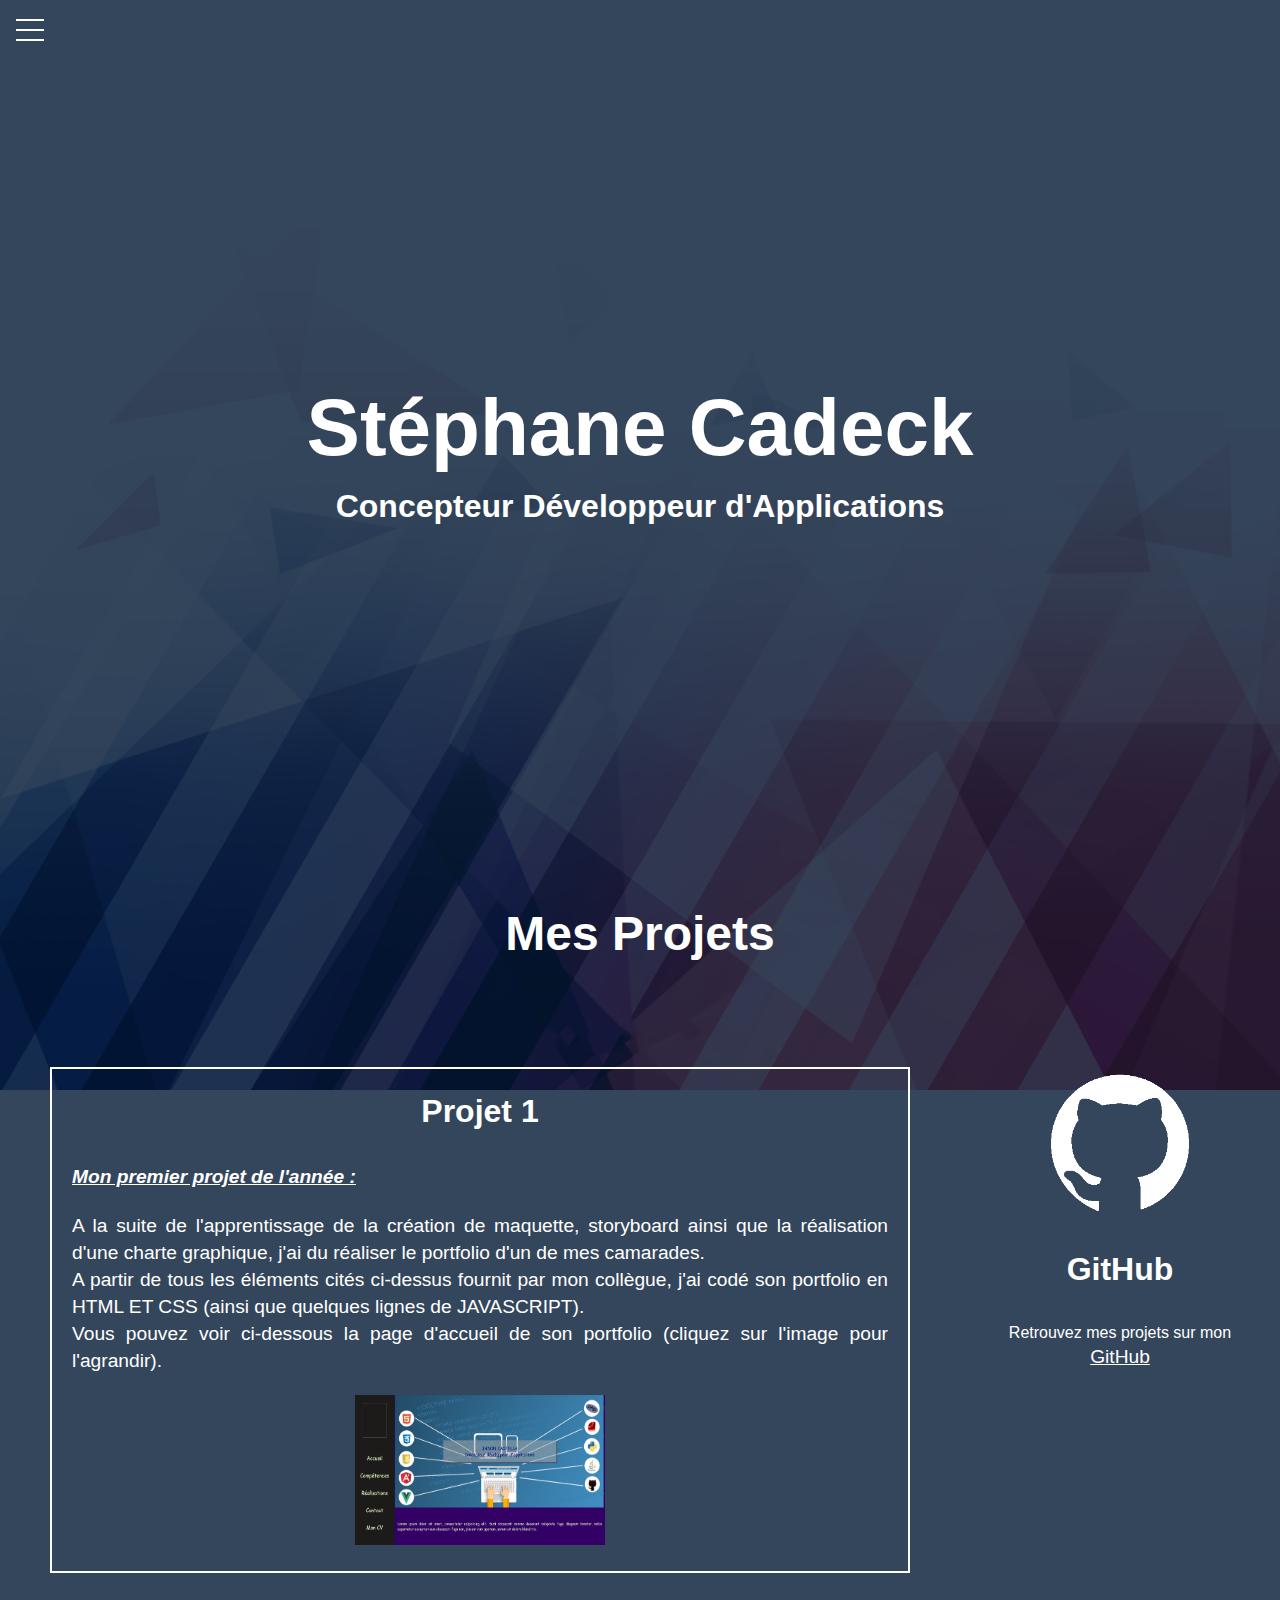
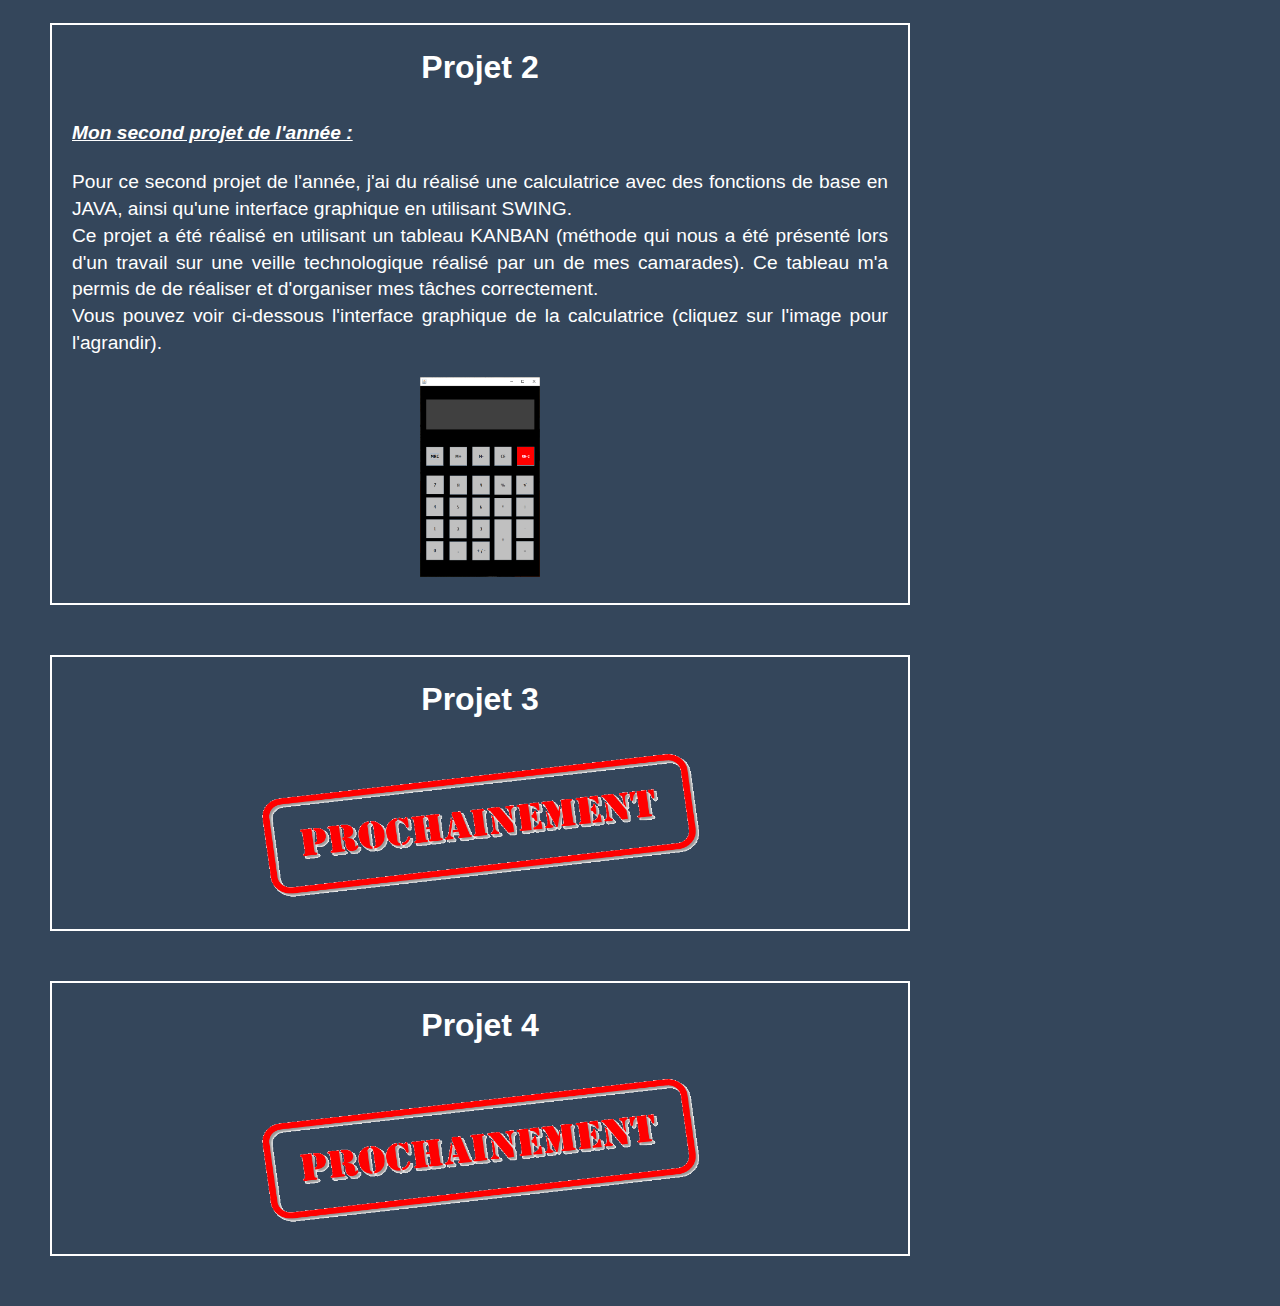
==== monportfolio/projects.html @ 31fb44f8 "add monportfolio" ====
<!DOCTYPE html>
<html lang="fr">

<head>
    <meta charset="UTF-8">
    <meta name="viewport" content="width=device-width, initial-scale=1.0">
    <meta http-equiv="X-UA-Compatible" content="ie=edge">
    <link
        href="https://blogfonts.com/css/aWQ9MTUyMzg3JnN1Yj0zODcmYz1zJnR0Zj1Tb3JyZW4rTWVkaXVtLm90ZiZuPXNvcnJlbi1tZWRpdW0tMw/Sorren-Medium.otf"
        rel="stylesheet" type="text/css" />
    <link rel="stylesheet" href="style.css">
    <link rel="stylesheet" href="menu.css">
    <link rel="stylesheet" href="projets.css">
    <title>Portfolio Stéphane</title>
</head>

<body>
    <div class="menu-burger">
        <input type="checkbox" class="btnmenu">
        <div class="hamburger">
            <div></div>
        </div>
        <div class="menu">
            <div>
                <div>
                    <ul>
                        <li><a href="index.html" target="_top">Revenir à la page d'accueil</a></li>
                        <li><a href="#">Mes projets</a></li>
                        <li><a href="about.html">À propos de moi</a></li>
                    </ul>
                </div>
            </div>
        </div>
    </div>

    <header class="hdrclass">
        <div class="container hdrclass2">
            <h1 id="home">Stéphane Cadeck</h1>
            <h2>Concepteur Développeur d'Applications</h2>
        </div>
    </header>

    <main class="main">

        <div class="title">
            <h3>Mes Projets</h3>
        </div>

        <div class="align">
            <section>
                <article>
                    <div>
                        <h4>Projet 1 </h4>
                        <p><em><b><u>Mon premier projet de l'année : </u></b></em></p></br>
                        <p>A la suite de l'apprentissage de la création de maquette, storyboard ainsi que la réalisation
                            d'une charte graphique, j'ai du réaliser le portfolio d'un de mes camarades.</br>
                            A partir de tous les éléments cités ci-dessus fournit par mon collègue, j'ai codé son
                            portfolio en HTML ET CSS (ainsi que quelques lignes de JAVASCRIPT).</br>
                            Vous pouvez voir ci-dessous la page d'accueil de son portfolio (cliquez sur l'image pour
                            l'agrandir).</p>
                        <div class="img">
                            <a href="img/projet1portfolio.png" target="blank"><img src="img/projet1portfolio.png"
                                    alt="image projet 1" width="250px" height="150px"></a>
                        </div>
                    </div>
                </article>

                <article>
                    <div>
                        <h4>Projet 2 </h4>
                        <p><em><b><u>Mon second projet de l'année : </u></b></em></p></br>
                        <p>Pour ce second projet de l'année, j'ai du réalisé une calculatrice avec des fonctions
                            de base en JAVA, ainsi qu'une interface graphique en utilisant SWING.</br>
                            Ce projet a été réalisé en utilisant un tableau KANBAN (méthode qui nous a été présenté lors
                            d'un travail sur une veille technologique réalisé par
                            un de mes camarades). Ce tableau m'a permis de de réaliser et d'organiser mes tâches
                            correctement.</br>
                            Vous pouvez voir ci-dessous l'interface graphique de la calculatrice (cliquez sur l'image
                            pour
                            l'agrandir).</p>
                        <div class="img">
                            <a href="img/projet2calculatrice.PNG" target="blank"><img src="img/projet2calculatrice.PNG"
                                    alt="image projet 1" width="120px" height="200px"></a>
                        </div>
                    </div>
                </article>

                <article>
                    <div>
                        <h4>Projet 3 </h4>
                        <p></p>
                        <div class="img">
                            <a href="img/prochainement.png" target="blank"><img src="img/prochainement.png"
                                    alt="image projet 1" width="450px" height="150px"></a>
                        </div>
                    </div>
                </article>

                <article>
                    <div>
                        <h4>Projet 4 </h4>
                        <p></p>
                        <div class="img">
                            <a href="img/prochainement.png" target="blank"><img src="img/prochainement.png"
                                    alt="image projet 1" width="450px" height="150px"></a>
                        </div>
                    </div>
                </article>
            </section>

            <aside>
                <div class="github">
                    <img src="img/github.png" alt="Logo GitHub">
                    <h4>GitHub</h4>
                    <p>Retrouvez mes projets sur mon <a href="https://github.com/stephane-cad55"
                            target="blank">GitHub</a></p>
                </div>
            </aside>
        </div>
    </main>
</body>

</html>
---- monportfolio/style.css ----
:root {
    --primary-color: rgba(1, 24, 50, 0.8);
    --overlay-color: rgba(1, 24, 50, 0.9);
    --menu-speed: 0.75s;
}

* {
    margin: 0;
    padding: 0;
    box-sizing: border-box;
}

body {
    font-family: 'Roboto', sans-serif;
    line-height: 1.4;
}

.container {
    max-width: 960px;
    margin: auto;
    overflow: hidden;
    padding: 0 3rem;
}

.hdrclass {
    background: var(--primary-color);
    color: #fff;
    height: 100vh;
    position: relative;
}

.hdrclass:before {
    content: '';
    background: url('img/formes.png') no-repeat center center/cover;
    background-attachment: fixed;
    position: absolute;
    top: 0;
    left: 0;
    width: 100%;
    height: 100%;
    z-index: -1;
}

.hdrclass .hdrclass2 {
    display: flex;
    flex-direction: column;
    align-items: center;
    justify-content: center;
    text-align: center;
    height: 100%;
}

.hdrclass h1 {
    font-size: 5rem;
}

h1 {
    animation-duration: 5s;
    animation-name: glissement;
}

@keyframes glissement {
    from {
        margin-left: 100%;
        width: 300%;
    }
    to {
        margin-left: 0%;
        width: 100%;
    }
    75% {
        font-size: 500%;
        margin-left: 0%;
        width: 150%;
    }
}

.hdrclass h2 {
    font-size: 2rem;
}

.btn {
    display: inline-block;
    border: none;
    background: #99a8e5;
    color: #000;
    padding: 0.75rem 1.5rem;
    margin-top: 1rem;
    transition: opacity 1s ease-in-out;
    text-decoration: none;
    font-size: 1.5rem;
}

.btn:hover {
    background: #afa7d4;
}
---- monportfolio/menu.css ----
.menu-burger {
    position: fixed;
    top: 0;
    left: 0;
    z-index: 1;
  }
  
  .menu-burger .btnmenu {
    position: absolute;
    top: 0;
    left: 0;
    z-index: 2;
    cursor: pointer;
    width: 50px;
    height: 50px;
    opacity: 0;
  }
  
  .menu-burger .hamburger {
    position: absolute;
    top: 0;
    left: 0;
    z-index: 1;
    width: 60px;
    height: 60px;
    padding: 1rem;
    display: flex;
    align-items: center;
    justify-content: center;
  }
  
 
  .menu-burger .hamburger > div {
    position: relative;
    flex: none;
    width: 100%;
    height: 2px;
    background: #fff;
    display: flex;
    align-items: center;
    justify-content: center;
    transition: all 0.4s ease;
  }
  
  
  .menu-burger .hamburger > div::before,
  .menu-burger .hamburger > div::after {
    content: '';
    position: absolute;
    z-index: 1;
    top: -10px;
    width: 100%;
    height: 2px;
    background: inherit;
  }
  
  
  .menu-burger .hamburger > div::after {
    top: 10px;
  }
  

  .menu-burger .btnmenu:checked + .hamburger > div {
    transform: rotate(135deg);
  }
  

  .menu-burger .btnmenu:checked + .hamburger > div:before,
  .menu-burger .btnmenu:checked + .hamburger > div:after {
    top: 0;
    transform: rotate(90deg);
  }
  

  .menu-burger .btnmenu:checked:hover + .hamburger > div {
    transform: rotate(225deg);
  }
  

  .menu-burger .btnmenu:checked ~ .menu {
    visibility: visible;
  }
  
  .menu-burger .btnmenu:checked ~ .menu > div {
    transform: scale(1);
    transition-duration: var(--menu-speed);
  }
  
  .menu-burger .btnmenu:checked ~ .menu > div > div {
    opacity: 1;
    transition:  opacity 0.4s ease 0.4s;
  }
  
  .menu-burger .menu {
    position: fixed;
    top: 0;
    left: 0;
    width: 100%;
    height: 100%;
    visibility: hidden;
    overflow: hidden;
    display: flex;
    align-items: center;
    justify-content: center;
  }
  
  .menu-burger .menu > div {
    background: var(--overlay-color);
    border-radius: 50%;
    width: 200vw;
    height: 200vw;
    display: flex;
    flex: none;
    align-items: center;
    justify-content: center;
    transform: scale(0);
    transition: all 0.4s ease;
  }
  
  .menu-burger .menu > div > div {
    text-align: center;
    max-width: 90vw;
    max-height: 100vh;
    opacity: 0;
    transition: opacity 0.4s ease;
  }
  
  .menu-burger .menu > div > div > ul > li {
    list-style: none;
    color: #fff;
    font-size: 2.5rem;
    padding: 1rem;
  }
  
  .menu-burger .menu > div > div > ul > li > a {
    color: inherit;
    text-decoration: none;
    transition: color 0.4s ease;
  }
---- monportfolio/projets.css ----
.main:before {
    content: '';
    background: url('img/formes.png') no-repeat center center/cover;
    background-attachment: fixed;
    position: absolute;
    top: 0;
    left: 0;
    width: 100%;
    height: 100%;
    z-index: -1;
}

.main {
    background: var(--primary-color);
    color: #fff;
    position: relative;
}

.title h3 {
    display: flex;
    justify-content: center;
    font-size: 3rem;
    margin-bottom: 100px;
}

section {
    margin-left: 50px;
    margin-right: 50px;
}

article {
    margin-bottom: 50px;
    border: solid white 2px;
    padding: 20px;
}

article h4 {
    display: flex;
    justify-content: center;
    font-size: 2rem;
}

article p {
    font-size: 1.2rem;
    text-align: justify;
}

.img {
    display: flex;
    justify-content: center;
    margin-top: 20px;
}

aside .github {
    display: flex;
    flex-direction: column;
    justify-content: center;
    align-items: center;
}

aside h4 {
    display: flex;
    justify-content: center;
    font-size: 2rem;
}

aside p a {
    display: flex;
    justify-content: center;
    font-size: 1.2rem;
    text-align: justify;
    color: #fff;
}

h4 {
    margin-bottom: 30px;
}

.github img {
    width: 150px;
    height: 150px;
    margin-bottom: 30px;
}

.align {
    display: grid;
    grid-template-columns: 75% 25%;
}

@media (max-width: 640px) {
    .align {
        display: block;
    }
}
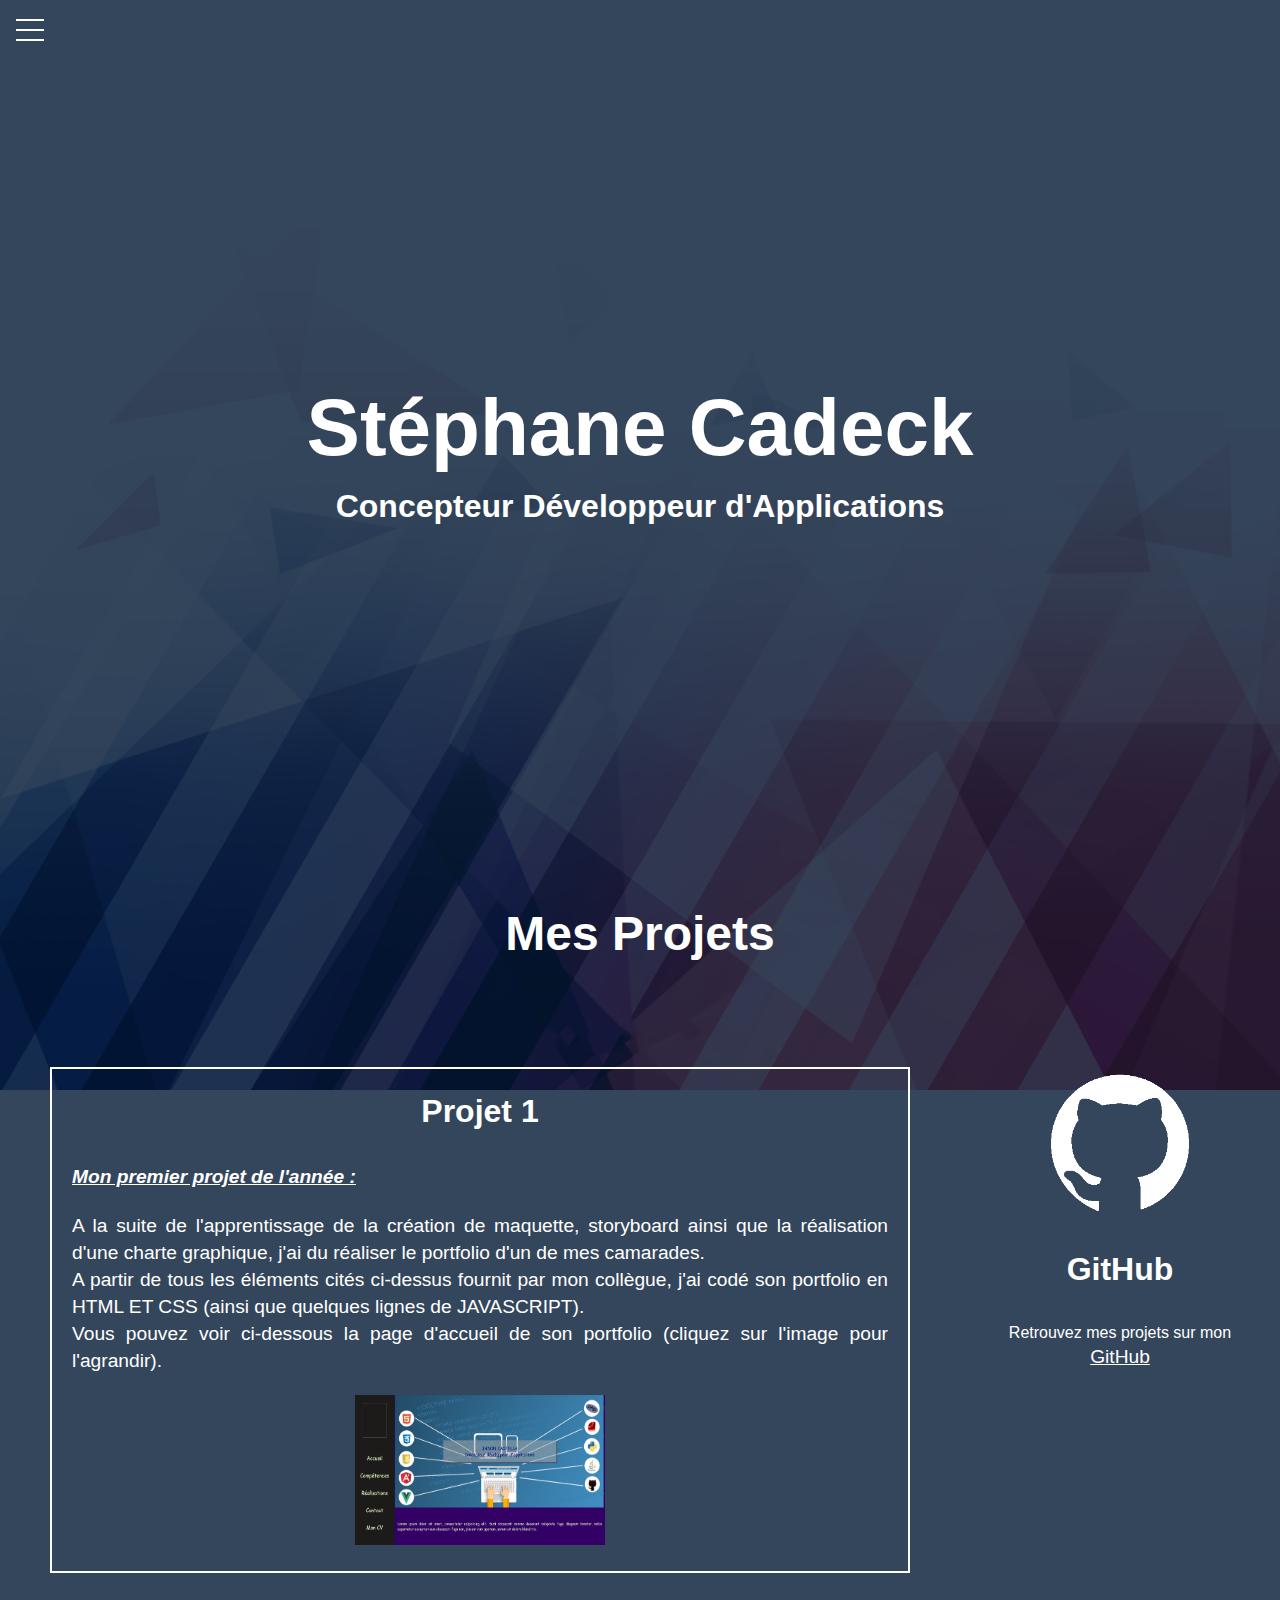
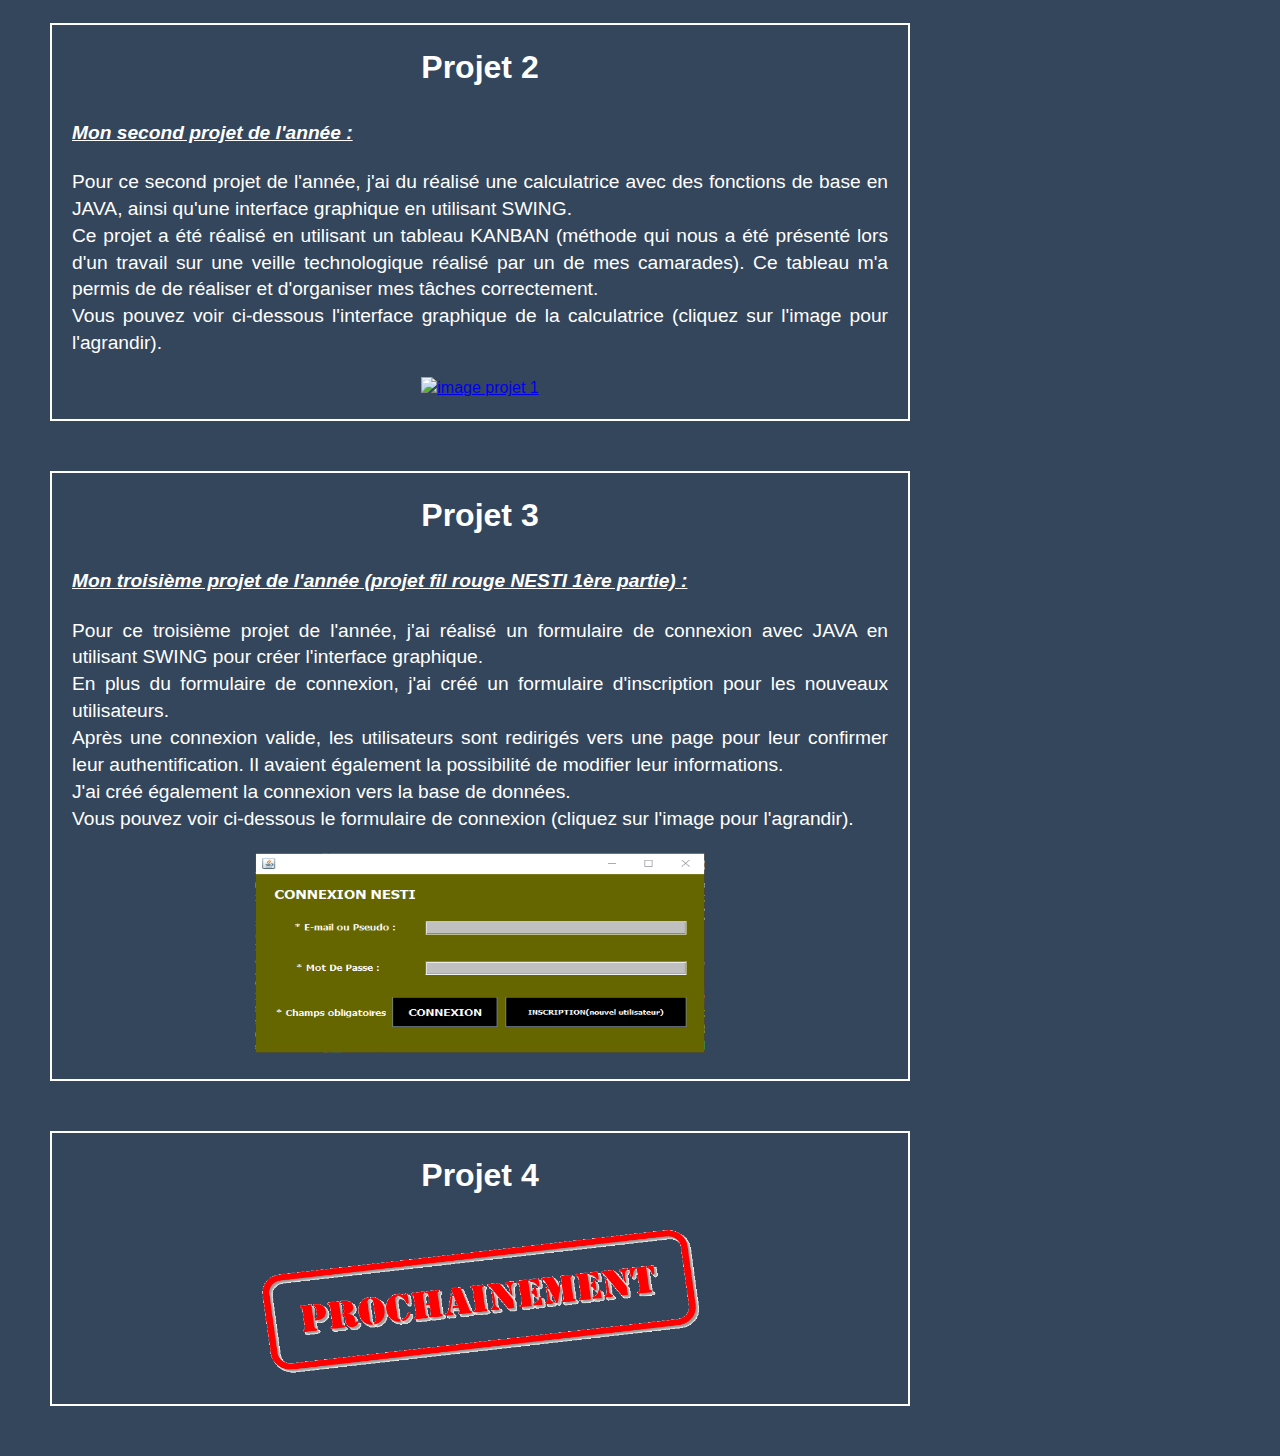
==== commit 3b0a1146: "add project" ====
--- a/monportfolio/projects.html
+++ b/monportfolio/projects.html
@@ -79,7 +79,7 @@
                             pour
                             l'agrandir).</p>
                         <div class="img">
-                            <a href="img/projet2calculatrice.PNG" target="blank"><img src="img/projet2calculatrice.PNG"
+                            <a href="img/projet2calculatrice.png" target="blank"><img src="img/projet2calculatrice.png"
                                     alt="image projet 1" width="120px" height="200px"></a>
                         </div>
                     </div>
@@ -88,10 +88,21 @@
                 <article>
                     <div>
                         <h4>Projet 3 </h4>
-                        <p></p>
+                        <p><em><b><u>Mon troisième projet de l'année (projet fil rouge NESTI 1ère partie) : </u></b></em></p></br>
+                        <p>Pour ce troisième projet de l'année, j'ai réalisé un formulaire de connexion avec JAVA en
+                            utilisant SWING pour créer l'interface graphique.</br>
+                            En plus du formulaire de connexion, j'ai créé un formulaire d'inscription pour les nouveaux
+                            utilisateurs.</br>
+                            Après une connexion valide, les utilisateurs sont redirigés vers une page pour leur
+                            confirmer leur authentification. Il avaient également la possibilité de modifier leur
+                            informations.</br>
+                            J'ai créé également la connexion vers la base de données.</br>
+                            Vous pouvez voir ci-dessous le formulaire de connexion (cliquez sur l'image
+                            pour
+                            l'agrandir).</p>
                         <div class="img">
-                            <a href="img/prochainement.png" target="blank"><img src="img/prochainement.png"
-                                    alt="image projet 1" width="450px" height="150px"></a>
+                            <a href="img/projet3nesti1.png" target="blank"><img src="img/projet3nesti1.png"
+                                    alt="image projet 1" width="450px" height="200px"></a>
                         </div>
                     </div>
                 </article>
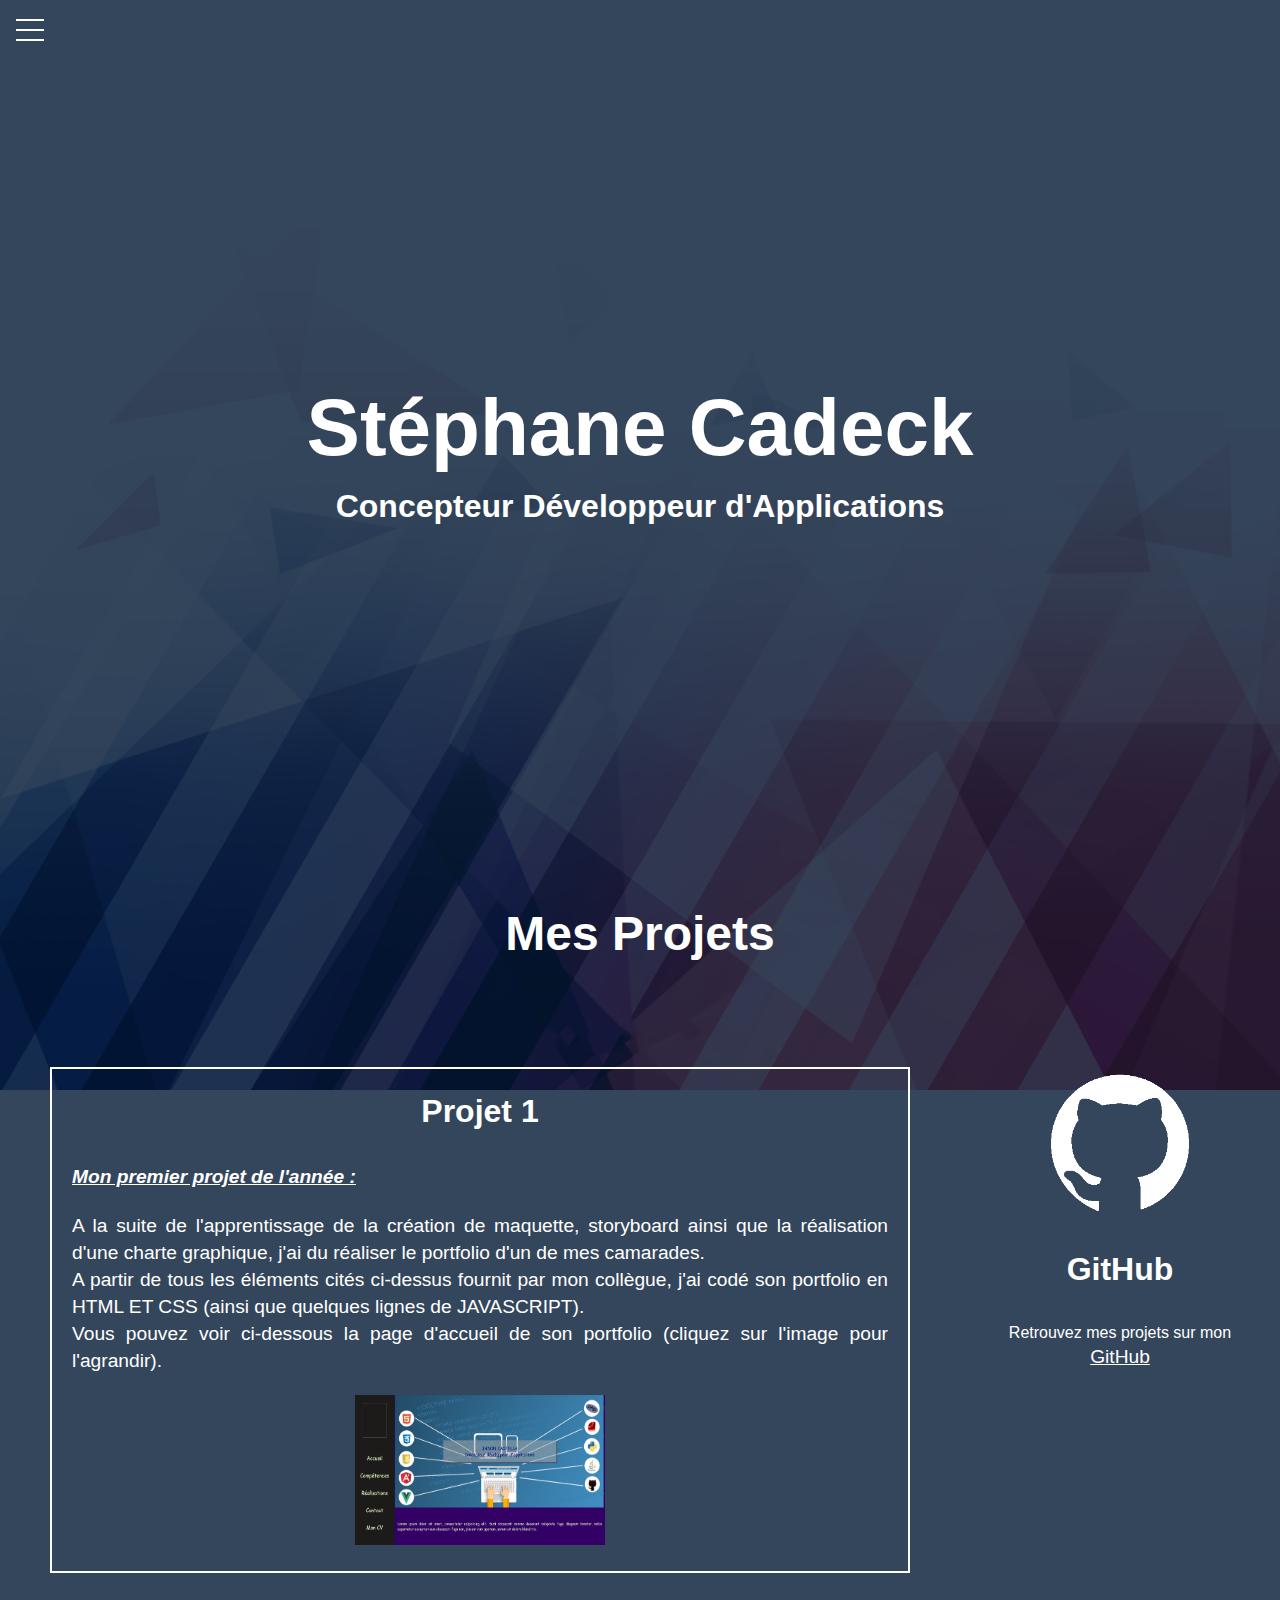
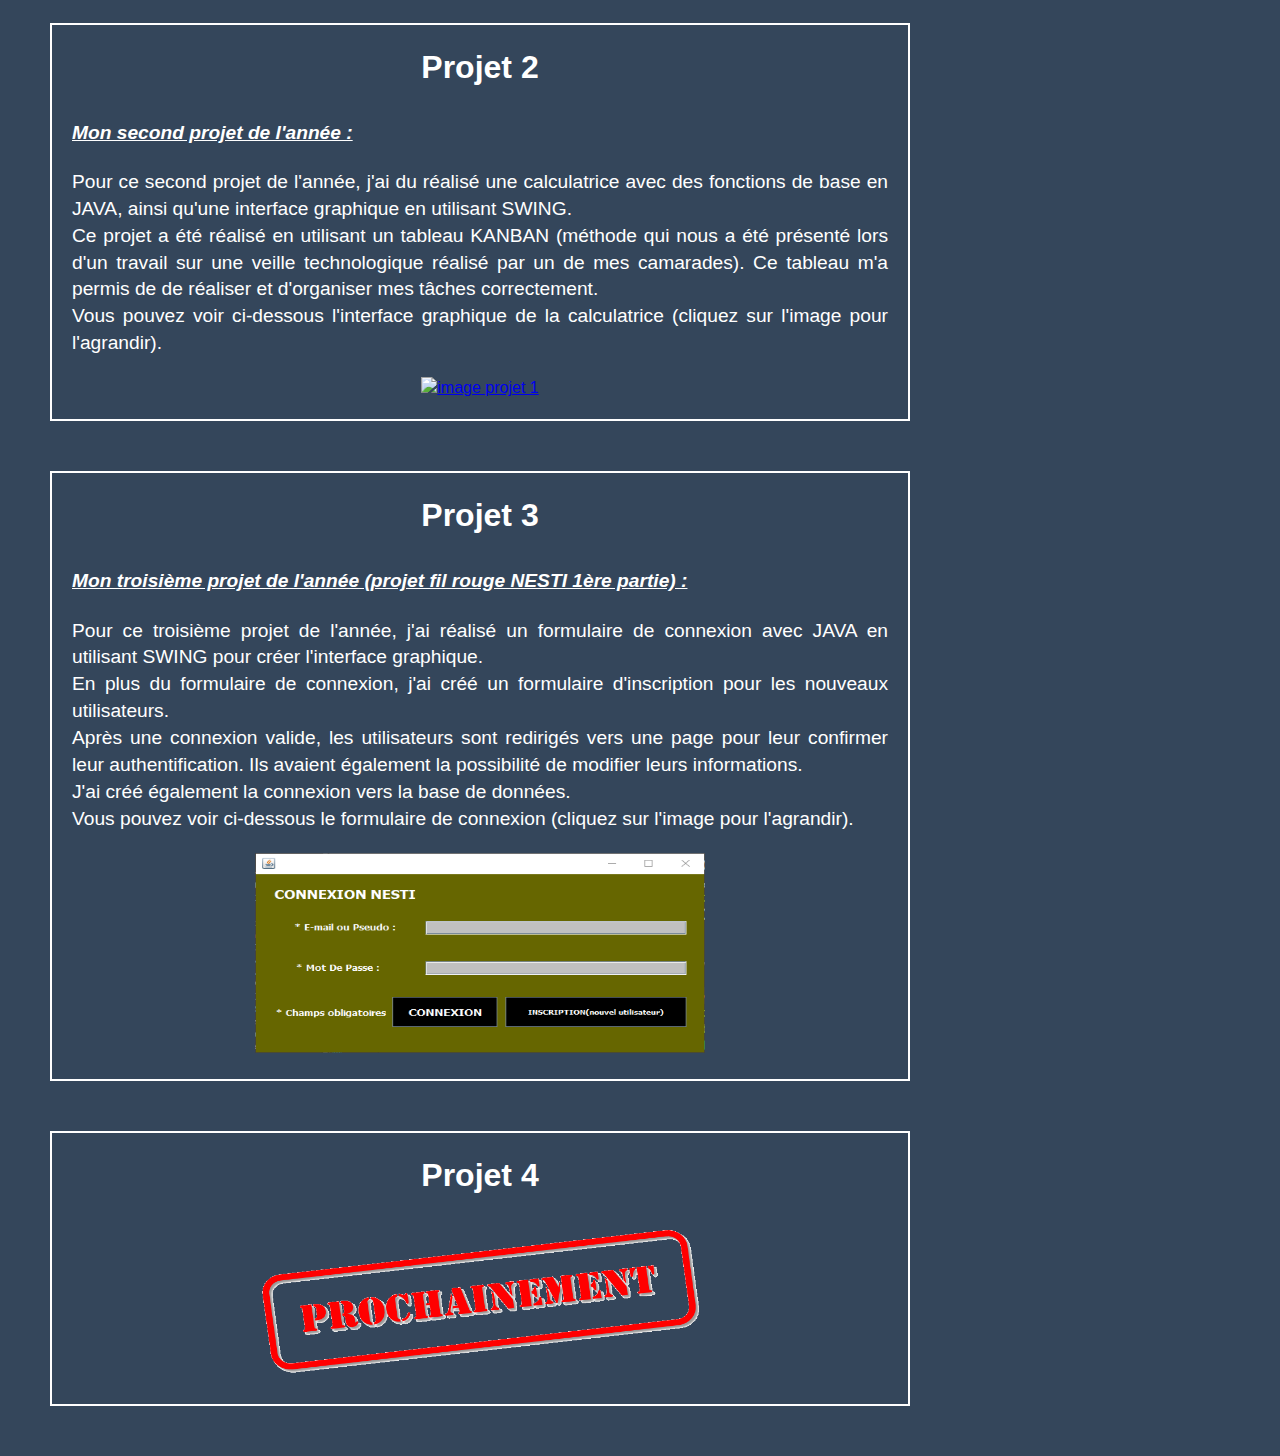
==== commit a61cb02a: "update project" ====
--- a/monportfolio/projects.html
+++ b/monportfolio/projects.html
@@ -88,13 +88,14 @@
                 <article>
                     <div>
                         <h4>Projet 3 </h4>
-                        <p><em><b><u>Mon troisième projet de l'année (projet fil rouge NESTI 1ère partie) : </u></b></em></p></br>
+                        <p><em><b><u>Mon troisième projet de l'année (projet fil rouge NESTI 1ère partie) :
+                                    </u></b></em></p></br>
                         <p>Pour ce troisième projet de l'année, j'ai réalisé un formulaire de connexion avec JAVA en
                             utilisant SWING pour créer l'interface graphique.</br>
                             En plus du formulaire de connexion, j'ai créé un formulaire d'inscription pour les nouveaux
                             utilisateurs.</br>
                             Après une connexion valide, les utilisateurs sont redirigés vers une page pour leur
-                            confirmer leur authentification. Il avaient également la possibilité de modifier leur
+                            confirmer leur authentification. Ils avaient également la possibilité de modifier leurs
                             informations.</br>
                             J'ai créé également la connexion vers la base de données.</br>
                             Vous pouvez voir ci-dessous le formulaire de connexion (cliquez sur l'image
